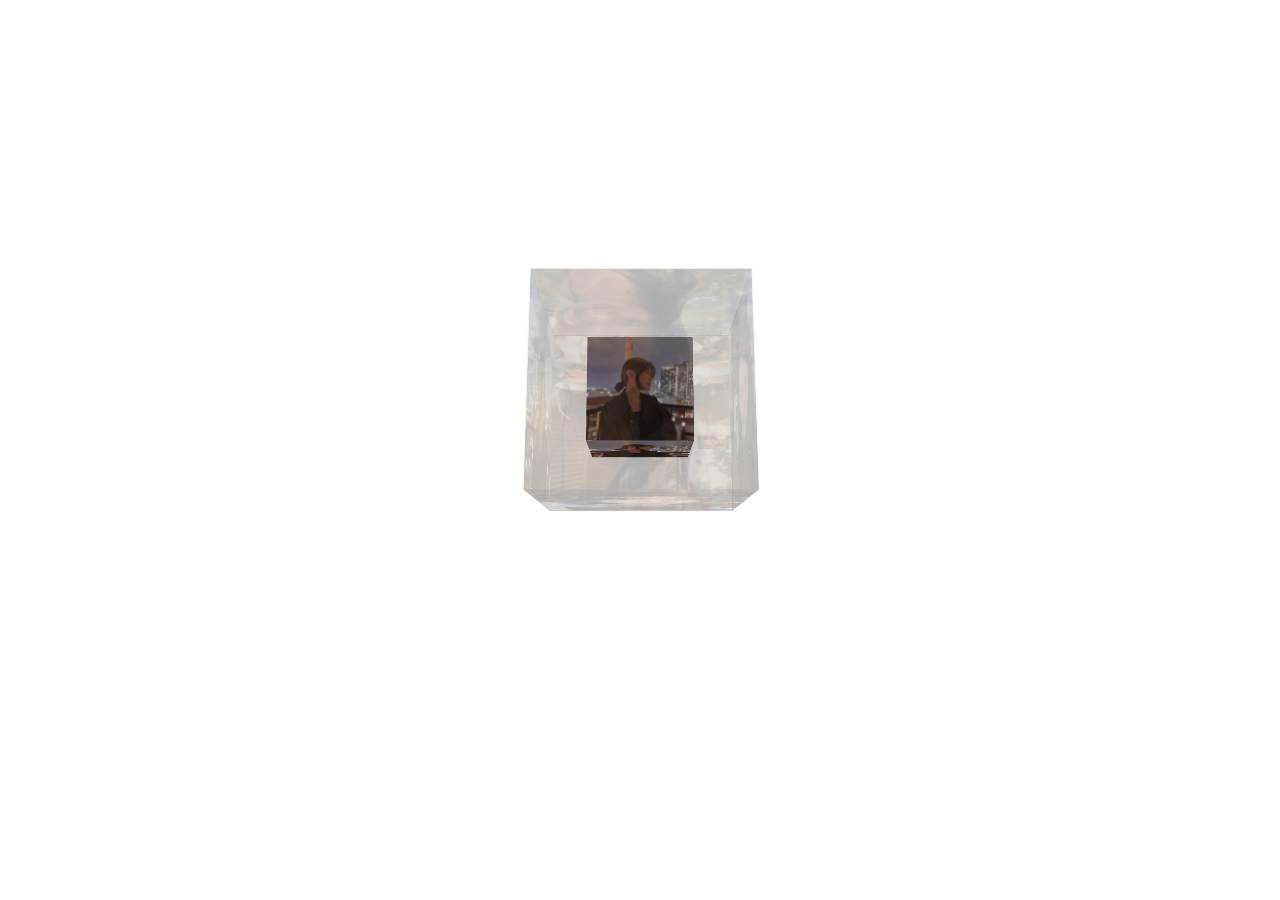
==== gallery/index.html @ af20b9c0 "oke" ====
<!DOCTYPE html>
<html>
    <head>
        <title>Page Title</title>
        <link rel="stylesheet" href="style.css">
    </head>
    <body>
        <div class="box">
            <ul class="minbox">
                <li></li>
                <li></li>
                <li></li>
                <li></li>
                <li></li>
                <li></li>
            </ul>
            <ol class="maxbox">
                <li></li>
                <li></li>
                <li></li>
                <li></li>
                <li></li>
                <li></li>
            </ol>
        </div>
        <audio id="player" autoplay loop>
            <source src="../music/music.mp3" type="audio/mp3" />
        </audio>
    </body>
</html>
---- gallery/style.css ----
* {
    margin: 0;
    padding: 0;
}

body {
    background-size: 100%;
    -webkit-perspective: 800;
}

li {
    list-style: none;
}

.box {
    width: 200px;
    height: 200px;
    position: relative;
    margin: 300px auto;
    transform-style: preserve-3d;
    transform: rotateX(13deg);
    animation: move 5s linear infinite;
}

.minbox {
    width: 100px;
    height: 100px;
    position: absolute;
    left: 50px;
    top: 50px;
    transform-style: preserve-3d;
}

.minbox li {
    width: 100px;
    height: 100px;
    position: absolute;
    left: 0;
    top: 0;
}

.minbox li:nth-child(1) {
    background: url('./images/pic1.jpg') no-repeat 0 0;
    transform: translateZ(50px);
    background-size: 100% 100%;
}

.minbox li:nth-child(2) {
    background: url('./images/pic2.jpg') no-repeat 0 0;
    transform: rotateX(180deg) translateZ(50px);
    background-size: 100% 100%;
}

.minbox li:nth-child(3) {
    background: url('./images/pic3.jpg') no-repeat 0 0;
    transform: rotateX(-90deg) translateZ(50px);
    background-size: 100% 100%;
}

.minbox li:nth-child(4) {
    background: url('./images/pic4.jpg') no-repeat 0 0;
    transform: rotateX(90deg) translateZ(50px);
    background-size: 100% 100%;
}

.minbox li:nth-child(5) {
    background: url('./images/pic5.jpg') no-repeat 0 0;
    transform: rotateY(-90deg) translateZ(50px);
    background-size: 100% 100%;
}

.minbox li:nth-child(6) {
    background: url('./images/pic6.jpg') no-repeat 0 0;
    transform: rotateY(90deg) translateZ(50px);
    background-size: 100% 100%;
}

.maxbox li:nth-child(1) {
    background: url('./images/pic7.jpg') no-repeat 0 0;
    transform: translateZ(50px);
    background-size: 100% 100%;

}

.maxbox li:nth-child(2) {
    background: url('./images/pic8.jpg') no-repeat 0 0;
    transform: rotateX(180deg) translateZ(50px);
    background-size: 100% 100%;
}

.maxbox li:nth-child(3) {
    background: url('./images/pic9.jpg') no-repeat 0 0;
    transform: rotateX(-90deg) translateZ(50px);
    background-size: 100% 100%;
}

.maxbox li:nth-child(4) {
    background: url('./images/pic10.jpg') no-repeat 0 0;
    transform: rotateX(90deg) translateZ(50px);
    background-size: 100% 100%;
}

.maxbox li:nth-child(5) {
    background: url('./images/pic11.jpg') no-repeat 0 0;
    transform: rotateY(-90deg) translateZ(50px);
    background-size: 100% 100%;
}

.maxbox li:nth-child(6) {
    background: url('./images/pic12.jpg') no-repeat 0 0;
    -transform: rotateY(90deg) translateZ(50px);
    background-size: 100% 100%;
}

.maxbox {
    width: 200px;
    height: 200px;
    position: absolute;
    left: 0;
    top: 0;
    transform-style: preserve-3d;
}

.maxbox li {
    width: 200px;
    height: 200px;
    background: #fff;
    border: 1px solid #ccc;
    position: absolute;
    left: 0;
    top: 0;
    opacity: 0.2;
    transition: all 1s ease;
}

.maxbox li:nth-child(1) {
    transform: translateZ(100px);
}

.maxbox li:nth-child(2) {
    transform: rotateX(180deg) translateZ(100px);
}

.maxbox li:nth-child(3) {
    transform: rotateX(-90deg) translateZ(100px);
}

.maxbox li:nth-child(4) {
    transform: rotateX(90deg) translateZ(100px);
}

.maxbox li:nth-child(5) {
    transform: rotateY(-90deg) translateZ(100px);
}

.maxbox li:nth-child(6) {
    transform: rotateY(90deg) translateZ(100px);
}

.box:hover ol li:nth-child(1) {
    transform: translateZ(300px);
    width: 400px;
    height: 400px;
    opacity: 0.8;
    left: -100px;
    top: -100px;
}

.box:hover ol li:nth-child(2) {
    transform: rotateX(180deg) translateZ(300px);
    width: 400px;
    height: 400px;
    opacity: 0.8;
    left: -100px;
    top: -100px;
}

.box:hover ol li:nth-child(3) {
    transform: rotateX(-90deg) translateZ(300px);
    width: 400px;
    height: 400px;
    opacity: 0.8;
    left: -100px;
    top: -100px;
}

.box:hover ol li:nth-child(4) {
    transform: rotateX(90deg) translateZ(300px);
    width: 400px;
    height: 400px;
    opacity: 0.8;
    left: -100px;
    top: -100px;
}

.box:hover ol li:nth-child(5) {
    transform: rotateY(-90deg) translateZ(300px);
    width: 400px;
    height: 400px;
    opacity: 0.8;
    left: -100px;
    top: -100px;
}

.box:hover ol li:nth-child(6) {
    transform: rotateY(90deg) translateZ(300px);
    width: 400px;
    height: 400px;
    opacity: 0.8;
    left: -100px;
    top: -100px;
}

@keyframes move {
    0% {
        transform: rotateX(13deg) rotateY(0deg);
    }
    100% {
        transform: rotateX(13deg) rotateY(360deg);
    }
}
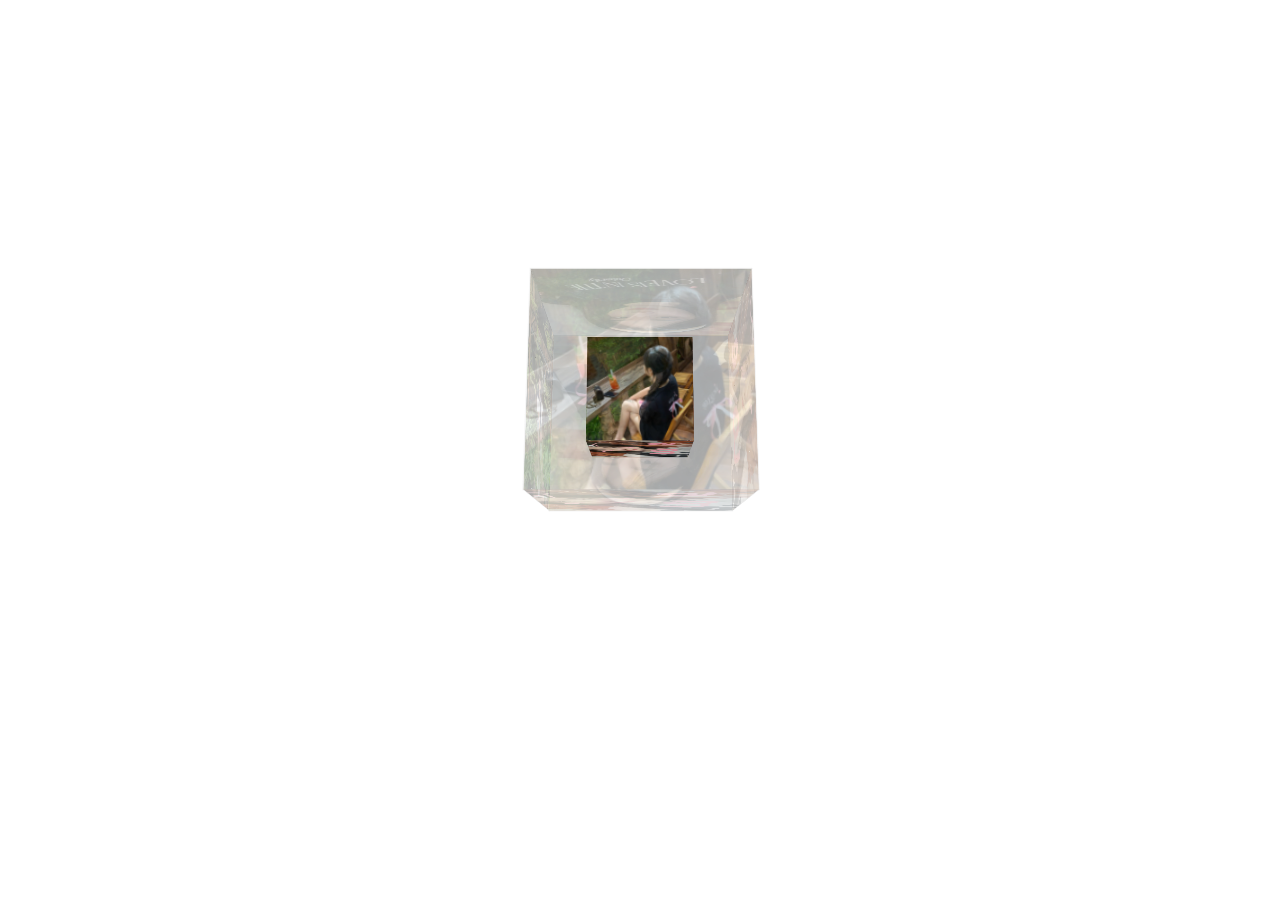
==== commit 88366c1a: "oke" ====
--- a/gallery/index.html
+++ b/gallery/index.html
@@ -1,30 +1,30 @@
 <!DOCTYPE html>
 <html>
-    <head>
-        <title>Page Title</title>
-        <link rel="stylesheet" href="style.css">
-    </head>
-    <body>
-        <div class="box">
-            <ul class="minbox">
-                <li></li>
-                <li></li>
-                <li></li>
-                <li></li>
-                <li></li>
-                <li></li>
-            </ul>
-            <ol class="maxbox">
-                <li></li>
-                <li></li>
-                <li></li>
-                <li></li>
-                <li></li>
-                <li></li>
-            </ol>
-        </div>
-        <audio id="player" autoplay loop>
-            <source src="../music/music.mp3" type="audio/mp3" />
-        </audio>
-    </body>
-</html>+  <head>
+    <title>Page Title</title>
+    <link rel="stylesheet" href="style.css" />
+  </head>
+  <body>
+    <div class="box">
+      <ul class="minbox">
+        <li></li>
+        <li></li>
+        <li></li>
+        <li></li>
+        <li></li>
+        <li></li>
+      </ul>
+      <ol class="maxbox">
+        <li></li>
+        <li></li>
+        <li></li>
+        <li></li>
+        <li></li>
+        <li></li>
+      </ol>
+    </div>
+    <audio id="player" autoplay loop>
+      <source src="../music/music.mp3" type="audio/mp3" />
+    </audio>
+  </body>
+</html>
--- a/gallery/style.css
+++ b/gallery/style.css
@@ -1,221 +1,220 @@
 * {
-    margin: 0;
-    padding: 0;
+  margin: 0;
+  padding: 0;
 }
 
 body {
-    background-size: 100%;
-    -webkit-perspective: 800;
+  background-size: 100%;
+  -webkit-perspective: 800;
 }
 
 li {
-    list-style: none;
+  list-style: none;
 }
 
 .box {
-    width: 200px;
-    height: 200px;
-    position: relative;
-    margin: 300px auto;
-    transform-style: preserve-3d;
-    transform: rotateX(13deg);
-    animation: move 5s linear infinite;
+  width: 200px;
+  height: 200px;
+  position: relative;
+  margin: 300px auto;
+  transform-style: preserve-3d;
+  transform: rotateX(13deg);
+  animation: move 5s linear infinite;
 }
 
 .minbox {
-    width: 100px;
-    height: 100px;
-    position: absolute;
-    left: 50px;
-    top: 50px;
-    transform-style: preserve-3d;
+  width: 100px;
+  height: 100px;
+  position: absolute;
+  left: 50px;
+  top: 50px;
+  transform-style: preserve-3d;
 }
 
 .minbox li {
-    width: 100px;
-    height: 100px;
-    position: absolute;
-    left: 0;
-    top: 0;
+  width: 100px;
+  height: 100px;
+  position: absolute;
+  left: 0;
+  top: 0;
 }
 
 .minbox li:nth-child(1) {
-    background: url('./images/pic1.jpg') no-repeat 0 0;
-    transform: translateZ(50px);
-    background-size: 100% 100%;
+  background: url("../img/listAvatar/1.jpg") no-repeat 0 0;
+  transform: translateZ(50px);
+  background-size: 100% 100%;
 }
 
 .minbox li:nth-child(2) {
-    background: url('./images/pic2.jpg') no-repeat 0 0;
-    transform: rotateX(180deg) translateZ(50px);
-    background-size: 100% 100%;
+  background: url("../img/listAvatar/2.jpg") no-repeat 0 0;
+  transform: rotateX(180deg) translateZ(50px);
+  background-size: 100% 100%;
 }
 
 .minbox li:nth-child(3) {
-    background: url('./images/pic3.jpg') no-repeat 0 0;
-    transform: rotateX(-90deg) translateZ(50px);
-    background-size: 100% 100%;
+  background: url("../img/listAvatar/3.jpg") no-repeat 0 0;
+  transform: rotateX(-90deg) translateZ(50px);
+  background-size: 100% 100%;
 }
 
 .minbox li:nth-child(4) {
-    background: url('./images/pic4.jpg') no-repeat 0 0;
-    transform: rotateX(90deg) translateZ(50px);
-    background-size: 100% 100%;
+  background: url("../img/listAvatar/4.jpg") no-repeat 0 0;
+  transform: rotateX(90deg) translateZ(50px);
+  background-size: 100% 100%;
 }
 
 .minbox li:nth-child(5) {
-    background: url('./images/pic5.jpg') no-repeat 0 0;
-    transform: rotateY(-90deg) translateZ(50px);
-    background-size: 100% 100%;
+  background: url("../img/listAvatar/5.jpg") no-repeat 0 0;
+  transform: rotateY(-90deg) translateZ(50px);
+  background-size: 100% 100%;
 }
 
 .minbox li:nth-child(6) {
-    background: url('./images/pic6.jpg') no-repeat 0 0;
-    transform: rotateY(90deg) translateZ(50px);
-    background-size: 100% 100%;
+  background: url("../img/listAvatar/6.jpg") no-repeat 0 0;
+  transform: rotateY(90deg) translateZ(50px);
+  background-size: 100% 100%;
 }
 
 .maxbox li:nth-child(1) {
-    background: url('./images/pic7.jpg') no-repeat 0 0;
-    transform: translateZ(50px);
-    background-size: 100% 100%;
-
+  background: url("../img/listAvatar/1.jpg") no-repeat 0 0;
+  transform: translateZ(50px);
+  background-size: 100% 100%;
 }
 
 .maxbox li:nth-child(2) {
-    background: url('./images/pic8.jpg') no-repeat 0 0;
-    transform: rotateX(180deg) translateZ(50px);
-    background-size: 100% 100%;
+  background: url("../img/listAvatar/2.jpg") no-repeat 0 0;
+  transform: rotateX(180deg) translateZ(50px);
+  background-size: 100% 100%;
 }
 
 .maxbox li:nth-child(3) {
-    background: url('./images/pic9.jpg') no-repeat 0 0;
-    transform: rotateX(-90deg) translateZ(50px);
-    background-size: 100% 100%;
+  background: url("../img/listAvatar/3.jpg") no-repeat 0 0;
+  transform: rotateX(-90deg) translateZ(50px);
+  background-size: 100% 100%;
 }
 
 .maxbox li:nth-child(4) {
-    background: url('./images/pic10.jpg') no-repeat 0 0;
-    transform: rotateX(90deg) translateZ(50px);
-    background-size: 100% 100%;
+  background: url("../img/listAvatar/4.jpg") no-repeat 0 0;
+  transform: rotateX(90deg) translateZ(50px);
+  background-size: 100% 100%;
 }
 
 .maxbox li:nth-child(5) {
-    background: url('./images/pic11.jpg') no-repeat 0 0;
-    transform: rotateY(-90deg) translateZ(50px);
-    background-size: 100% 100%;
+  background: url("../img/listAvatar/5.jpg") no-repeat 0 0;
+  transform: rotateY(-90deg) translateZ(50px);
+  background-size: 100% 100%;
 }
 
 .maxbox li:nth-child(6) {
-    background: url('./images/pic12.jpg') no-repeat 0 0;
-    -transform: rotateY(90deg) translateZ(50px);
-    background-size: 100% 100%;
+  background: url("../img/listAvatar/6.jpg") no-repeat 0 0;
+  -transform: rotateY(90deg) translateZ(50px);
+  background-size: 100% 100%;
 }
 
 .maxbox {
-    width: 200px;
-    height: 200px;
-    position: absolute;
-    left: 0;
-    top: 0;
-    transform-style: preserve-3d;
+  width: 200px;
+  height: 200px;
+  position: absolute;
+  left: 0;
+  top: 0;
+  transform-style: preserve-3d;
 }
 
 .maxbox li {
-    width: 200px;
-    height: 200px;
-    background: #fff;
-    border: 1px solid #ccc;
-    position: absolute;
-    left: 0;
-    top: 0;
-    opacity: 0.2;
-    transition: all 1s ease;
+  width: 200px;
+  height: 200px;
+  background: #fff;
+  border: 1px solid #ccc;
+  position: absolute;
+  left: 0;
+  top: 0;
+  opacity: 0.2;
+  transition: all 1s ease;
 }
 
 .maxbox li:nth-child(1) {
-    transform: translateZ(100px);
+  transform: translateZ(100px);
 }
 
 .maxbox li:nth-child(2) {
-    transform: rotateX(180deg) translateZ(100px);
+  transform: rotateX(180deg) translateZ(100px);
 }
 
 .maxbox li:nth-child(3) {
-    transform: rotateX(-90deg) translateZ(100px);
+  transform: rotateX(-90deg) translateZ(100px);
 }
 
 .maxbox li:nth-child(4) {
-    transform: rotateX(90deg) translateZ(100px);
+  transform: rotateX(90deg) translateZ(100px);
 }
 
 .maxbox li:nth-child(5) {
-    transform: rotateY(-90deg) translateZ(100px);
+  transform: rotateY(-90deg) translateZ(100px);
 }
 
 .maxbox li:nth-child(6) {
-    transform: rotateY(90deg) translateZ(100px);
+  transform: rotateY(90deg) translateZ(100px);
 }
 
 .box:hover ol li:nth-child(1) {
-    transform: translateZ(300px);
-    width: 400px;
-    height: 400px;
-    opacity: 0.8;
-    left: -100px;
-    top: -100px;
+  transform: translateZ(300px);
+  width: 400px;
+  height: 400px;
+  opacity: 0.8;
+  left: -100px;
+  top: -100px;
 }
 
 .box:hover ol li:nth-child(2) {
-    transform: rotateX(180deg) translateZ(300px);
-    width: 400px;
-    height: 400px;
-    opacity: 0.8;
-    left: -100px;
-    top: -100px;
+  transform: rotateX(180deg) translateZ(300px);
+  width: 400px;
+  height: 400px;
+  opacity: 0.8;
+  left: -100px;
+  top: -100px;
 }
 
 .box:hover ol li:nth-child(3) {
-    transform: rotateX(-90deg) translateZ(300px);
-    width: 400px;
-    height: 400px;
-    opacity: 0.8;
-    left: -100px;
-    top: -100px;
+  transform: rotateX(-90deg) translateZ(300px);
+  width: 400px;
+  height: 400px;
+  opacity: 0.8;
+  left: -100px;
+  top: -100px;
 }
 
 .box:hover ol li:nth-child(4) {
-    transform: rotateX(90deg) translateZ(300px);
-    width: 400px;
-    height: 400px;
-    opacity: 0.8;
-    left: -100px;
-    top: -100px;
+  transform: rotateX(90deg) translateZ(300px);
+  width: 400px;
+  height: 400px;
+  opacity: 0.8;
+  left: -100px;
+  top: -100px;
 }
 
 .box:hover ol li:nth-child(5) {
-    transform: rotateY(-90deg) translateZ(300px);
-    width: 400px;
-    height: 400px;
-    opacity: 0.8;
-    left: -100px;
-    top: -100px;
+  transform: rotateY(-90deg) translateZ(300px);
+  width: 400px;
+  height: 400px;
+  opacity: 0.8;
+  left: -100px;
+  top: -100px;
 }
 
 .box:hover ol li:nth-child(6) {
-    transform: rotateY(90deg) translateZ(300px);
-    width: 400px;
-    height: 400px;
-    opacity: 0.8;
-    left: -100px;
-    top: -100px;
+  transform: rotateY(90deg) translateZ(300px);
+  width: 400px;
+  height: 400px;
+  opacity: 0.8;
+  left: -100px;
+  top: -100px;
 }
 
 @keyframes move {
-    0% {
-        transform: rotateX(13deg) rotateY(0deg);
-    }
-    100% {
-        transform: rotateX(13deg) rotateY(360deg);
-    }
-}+  0% {
+    transform: rotateX(13deg) rotateY(0deg);
+  }
+  100% {
+    transform: rotateX(13deg) rotateY(360deg);
+  }
+}
